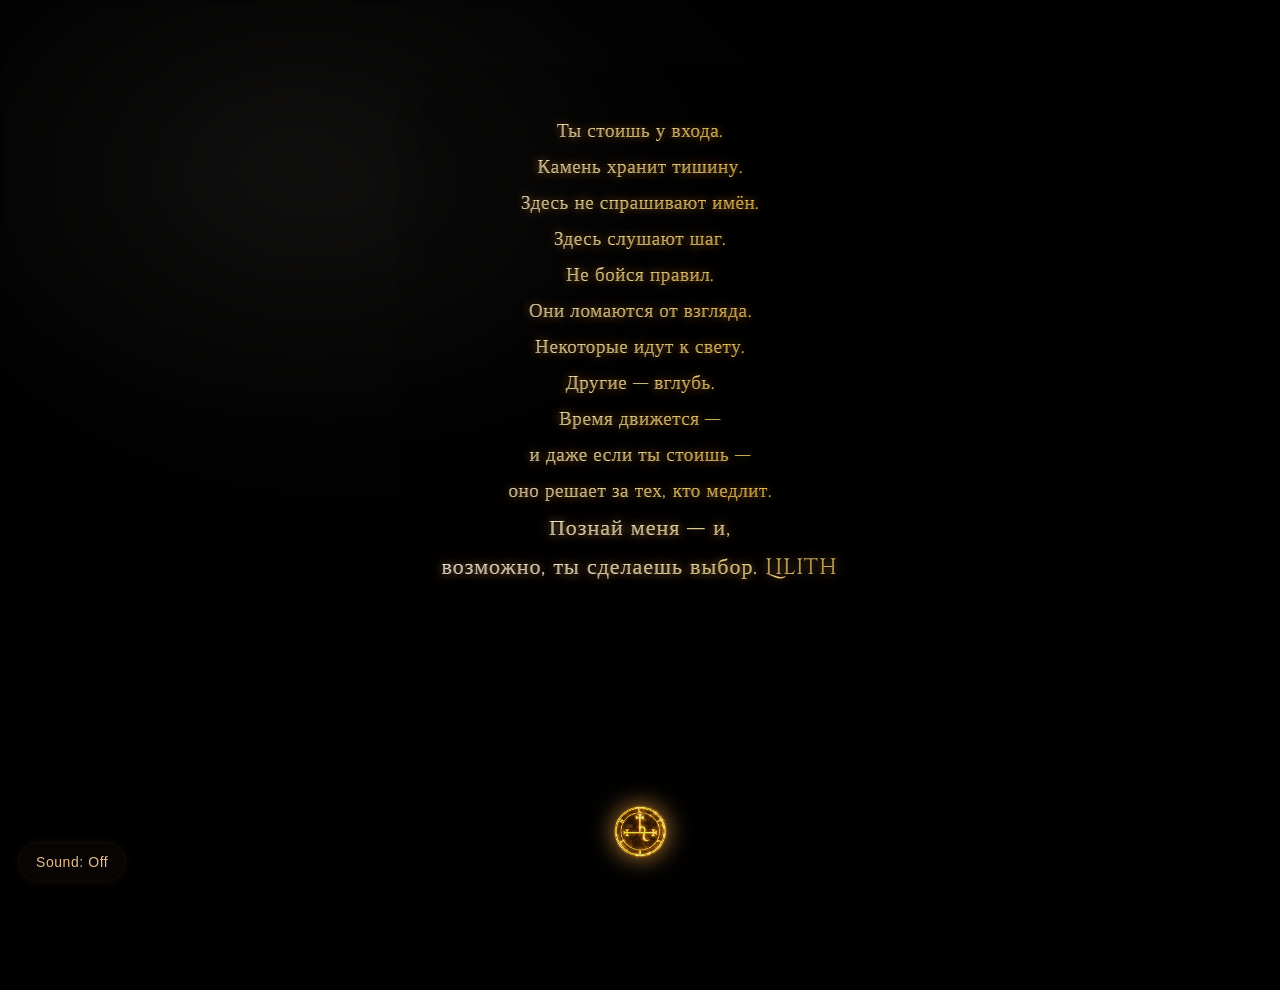
==== room1/index.html @ 4985ad8f "Initial release: LilithTemple interactive frontend project" ====
<!DOCTYPE html>
<html lang="ru">
<head>

<meta charset="UTF-8">
<meta name="viewport" content="width=device-width, initial-scale=1.0">

<title>Храм Лилит — Врата</title>

<link rel="stylesheet" href="styles.css?v=6">

</head>

<body>

<!-- =========================================================
     🎬 VIDEO SCENE
========================================================= -->

<div class="scene-container">
  <video id="scene1" class="scene-video" preload="auto" playsinline></video>
  <video id="scene2" class="scene-video" preload="auto" playsinline></video>
  <video id="scene3" class="scene-video" preload="auto" playsinline></video>
  <video id="scene4" class="scene-video" preload="auto" playsinline></video>
</div>

<!-- =========================================================
     🌫 ATMOSPHERIC OVERLAYS
========================================================= -->

<div class="water"></div>
<div class="moon-mist"></div>

<!-- =========================================================
     🜏 TEXT
========================================================= -->

<div class="temple">

  <div class="whisper">

    <span class="line" style="--d:0.2s">Ты стоишь у входа.</span>
    <span class="line" style="--d:1.1s">Камень хранит тишину.</span>

    <span class="line" style="--d:2.2s">Здесь не спрашивают имён.</span>
    <span class="line" style="--d:3.1s">Здесь слушают шаг.</span>

    <span class="line" style="--d:4.2s">Не бойся правил.</span>
    <span class="line" style="--d:5.1s">Они ломаются от взгляда.</span>

    <span class="line" style="--d:6.2s">Некоторые идут к свету.</span>
    <span class="line" style="--d:7.1s">Другие — вглубь.</span>

    <span class="line" style="--d:8.4s">Время движется —</span>
    <span class="line" style="--d:9.2s">и даже если ты стоишь —</span>
    <span class="line" style="--d:10.0s">оно решает за тех, кто медлит.</span>

    <span class="line final" style="--d:11.8s">Познай меня — и,</span>
    <span class="line final" style="--d:12.8s">возможно, ты сделаешь выбор. Lilith</span>

  </div>

</div>

<!-- =========================================================
     🔊 SOUND BUTTON
     Слева внизу, отдельно от сигила
========================================================= -->

<button id="soundToggleBtn" class="sound-btn" type="button" aria-pressed="false">
  Sound: Off
</button>

<!-- =========================================================
     🜏 SIGIL
========================================================= -->

<div class="sigil-gate">
  <a href="../room2/index.html">
    <img src="assets/img/sigil.png?v=4" alt="Сигил Лилит">
  </a>
</div>

<!-- =========================================================
     🔊 LOOP AUDIO
========================================================= -->

<audio id="ambientAudio" loop preload="auto">
  <source src="assets/audio/vxod.mp3" type="audio/mpeg">
</audio>

<script src="app.js?v=6"></script>

</body>
</html>
---- room1/styles.css ----
@font-face{
  font-family: "LilithGothic";
  src: url("assets/fonts/CinzelDecorative-Regular.ttf") format("truetype");
  font-display: swap;
}

/* =========================================================
   🜏 ROOM 1 — GATE / VIDEO INTRO
   Полный чистый CSS под cinematic вход
========================================================= */

:root{
  --ink: #d8d3c9;
}

/* =========================================================
   BASE
========================================================= */

html,
body{
  margin: 0;
  padding: 0;
  width: 100%;
  height: 100%;
}

body{
  background: #000;
  overflow: hidden;
  font-family: "Papyrus", "URW Chancery L", "Cinzel Decorative", "LilithGothic", serif;
  color: var(--ink);
}


/* =========================================================
   VIDEO SCENE
========================================================= */

.scene-container{
  position: fixed;
  inset: 0;
  z-index: 0;
  overflow: hidden;
  background: #000;
}

.scene-video{
  position: absolute;
  inset: 0;

  width: 100%;
  height: 100%;

  object-fit: cover;
  object-position: center center;

  opacity: 0;
  pointer-events: none;

  transition: opacity 1.8s ease-in-out;
}

/* активное видео */
.scene-video.active{
  opacity: 1;
}

/* видео, которое уже показано и зафиксировано на финале */
.scene-video.hold{
  opacity: 1;
}


/* =========================================================
   ATMOSPHERIC OVERLAYS
========================================================= */

.water,
.moon-mist{
  position: fixed;
  inset: 0;
  pointer-events: none;
}

/* воду оставляем выключенной */
.water{
  display: none;
}

/* лёгкая мистическая дымка поверх видео */
.moon-mist{
  z-index: 2;

  background:
    radial-gradient(
      520px 380px at 22% 18%,
      rgba(255, 240, 220, 0.12) 0%,
      rgba(255, 220, 180, 0.06) 38%,
      rgba(0,0,0,0.00) 72%
    ),
    radial-gradient(
      640px 440px at 28% 22%,
      rgba(255, 255, 255, 0.08) 0%,
      rgba(255, 255, 255, 0.03) 45%,
      rgba(0,0,0,0.00) 78%
    );

  mix-blend-mode: screen;
  filter: blur(1.6px);
  opacity: 0.34;

  animation: moonMist 9.5s ease-in-out infinite;
}

@keyframes moonMist{
  0%{
    transform: translate(-0.7%, -0.2%) scale(1.00);
    opacity: 0.22;
  }
  50%{
    transform: translate(0.9%, 0.5%) scale(1.03);
    opacity: 0.42;
  }
  100%{
    transform: translate(-0.7%, -0.2%) scale(1.00);
    opacity: 0.22;
  }
}


/* =========================================================
   TEXT
========================================================= */

.temple{
  position: relative;
  z-index: 10;

  width: 100%;
  height: 100%;

  display: flex;
  justify-content: center;
  align-items: flex-start;

  padding-top: 6vh;
}

.whisper{
  max-width: 720px;
  padding: 18px 22px;
  border-radius: 14px;

  background: rgba(0,0,0,0.10);
  box-shadow: 0 0 25px rgba(0,0,0,0.22);

  text-align: center;
}

/* строки не стартуют, пока body не ready */
body:not(.ready) .line{
  animation: none !important;
  opacity: 0;
  transform: translateY(10px);
}

.line{
  display: block;
  margin: 10px 0;

  font-size: 19px;
  letter-spacing: 0.6px;

  opacity: 0;
  transform: translateY(10px);

  background: linear-gradient(
    90deg,
    #ffffff 0%,
    #fff3b0 18%,
    #ffcf4a 40%,
    #ff8a00 62%,
    #ffd7a3 100%
  );
  background-size: 220% 100%;

  -webkit-background-clip: text;
  background-clip: text;
  color: transparent;

  text-shadow:
    0 0 8px rgba(255, 190, 80, 0.45),
    0 0 16px rgba(255, 120, 0, 0.30),
    0 1px 0 rgba(0,0,0,0.35);

  -webkit-text-stroke: 0.2px rgba(0,0,0,0.20);

  animation:
    lineIn 1.2s ease forwards,
    ember 2.6s ease-in-out infinite;

  animation-delay: var(--d, 0s), calc(var(--d, 0s) + 0.15s);
}

.line.final{
  font-size: 22px;
  letter-spacing: 1px;

  background: linear-gradient(
    90deg,
    #ffffff 0%,
    #fff7cc 22%,
    #ffd35a 45%,
    #ff9a1a 68%,
    #fff0c9 100%
  );
  background-size: 240% 100%;

  -webkit-background-clip: text;
  background-clip: text;
  color: transparent;

  -webkit-text-stroke: 0.2px rgba(0,0,0,0.15);
  paint-order: stroke fill;

  text-shadow:
    0 0 10px rgba(255, 210, 120, 0.55),
    0 0 22px rgba(255, 130, 0, 0.35),
    0 1px 0 rgba(0,0,0,0.30);

  opacity: 0;
}

@keyframes lineIn{
  from{
    opacity: 0;
    transform: translateY(10px);
    filter: blur(1px);
  }
  to{
    opacity: 1;
    transform: translateY(0);
    filter: blur(0);
  }
}

@keyframes ember{
  0%{
    background-position: 0% 50%;
  }
  50%{
    background-position: 100% 50%;
  }
  100%{
    background-position: 0% 50%;
  }
}


/* =========================================================
   SIGIL
========================================================= */

.sigil-gate{
  position: fixed;
  left: 50%;
  bottom: 20px;
  transform: translateX(-50%);
  z-index: 20;

  touch-action: manipulation;
  -webkit-tap-highlight-color: transparent;
}

.sigil-gate a{
  display: block;
}

.sigil-gate img{
  width: 120px;
  opacity: 0.9;
  cursor: pointer;

  filter:
    brightness(1.2)
    contrast(1.1)
    drop-shadow(0 0 12px rgba(255,170,70,0.8));

  mix-blend-mode: screen;
  animation: sigilPulse 4s ease-in-out infinite;
  transition:
    transform 0.4s ease,
    filter 0.4s ease,
    opacity 0.4s ease;
}

.sigil-gate img:hover{
  transform: scale(1.1);
  filter:
    brightness(1.35)
    contrast(1.15)
    drop-shadow(0 0 20px rgba(255,200,120,0.95));
}

@keyframes sigilPulse{
  0%{
    transform: scale(1);
    filter: brightness(1.1) drop-shadow(0 0 8px rgba(255,170,70,0.6));
  }

  50%{
    transform: scale(1.08);
    filter: brightness(1.4) drop-shadow(0 0 20px rgba(255,200,120,0.9));
  }

  100%{
    transform: scale(1);
    filter: brightness(1.1) drop-shadow(0 0 8px rgba(255,170,70,0.6));
  }
}


/* =========================================================
   RESPONSIVE
========================================================= */

/* широкие, но невысокие экраны */
@media (min-width: 1200px) and (max-height: 900px){
  .temple{
    padding-top: 10vh;
  }
}

/* 1000-1200 */
@media (min-width: 1000px) and (max-width: 1200px){
  .temple{
    padding-top: 8vh;
  }
}

/* 821-999 */
@media (min-width: 821px) and (max-width: 999px){
  .temple{
    padding-top: 9vh;
  }

  .whisper{
    max-width: 78%;
  }
}

/* 601-820 */
@media (min-width: 601px) and (max-width: 820px){
  .temple{
    padding-top: 12vh;
  }

  .whisper{
    max-width: 84%;
    padding: 16px 18px;
  }

  .line{
    font-size: 17px;
    margin: 9px 0;
  }

  .line.final{
    font-size: 19px;
  }

  .sigil-gate img{
    width: 104px;
  }
}

/* до 600 */
@media (max-width: 600px){
  .scene-video{
    object-position: center center;
  }

  .temple{
    padding-top: 18vh;
  }

  .whisper{
    max-width: 88%;
    padding: 14px 16px;
  }

  .line{
    font-size: 16px;
    margin: 8px 0;
  }

  .line.final{
    font-size: 18px;
  }

  .sigil-gate{
    bottom: 18px;
  }

  .sigil-gate img{
    width: 96px;
  }
}

/* до 420 */
@media (max-width: 420px){
  .temple{
    padding-top: 20vh;
  }

  .whisper{
    max-width: 90%;
    padding: 12px 14px;
    border-radius: 12px;
  }

  .line{
    font-size: 15px;
    margin: 7px 0;
  }

  .line.final{
    font-size: 17px;
  }

  .sigil-gate img{
    width: 88px;
  }
}

/* большие экраны */
@media (min-width: 1400px) and (min-height: 850px){
  .temple{
    padding-top: 20vh;
  }
}






/* =========================================================
   🔊 SOUND BUTTON (левый нижний угол)
========================================================= */

.sound-btn{
  position: fixed;

  left: 20px;
  bottom: 20px;

  z-index: 25;

  padding: 10px 16px;
  border: none;
  border-radius: 999px;

  background: rgba(20, 10, 8, 0.42);
  color: rgba(255, 210, 150, 0.9);

  font-size: 14px;
  letter-spacing: 0.04em;

  cursor: pointer;

  box-shadow: 0 0 10px rgba(255,170,90,0.12);
  backdrop-filter: blur(2px);

  transition:
    background 0.25s ease,
    color 0.25s ease,
    box-shadow 0.25s ease,
    transform 0.25s ease;
}

/* hover */
.sound-btn:hover{
  background: rgba(35, 18, 12, 0.55);

  box-shadow:
    0 0 14px rgba(255,180,110,0.25);

  transform: translateY(-1px);
}

/* активное состояние (когда звук включён) */
.sound-btn.active{
  background: rgba(60, 25, 12, 0.65);

  color: rgba(255, 230, 180, 0.95);

  box-shadow:
    0 0 18px rgba(255,200,120,0.35);
}

/* убираем синюю подсветку на мобильных */
.sound-btn:focus{
  outline: none;
}
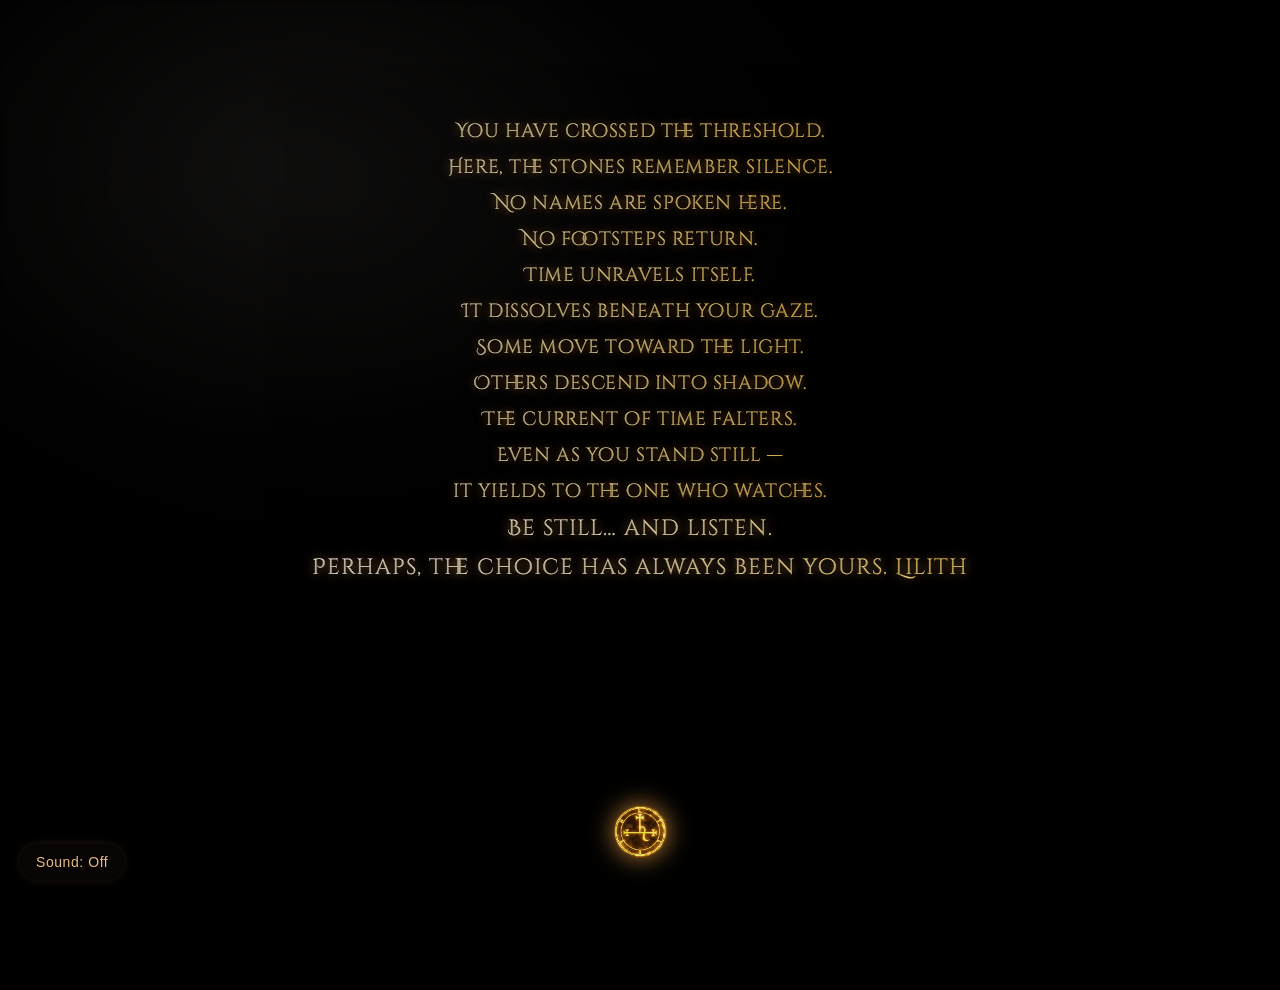
==== commit 8f2a4dbb: "Optimize Lilith Temple media and finalize rooms" ====
--- a/room1/index.html
+++ b/room1/index.html
@@ -5,9 +5,9 @@
 <meta charset="UTF-8">
 <meta name="viewport" content="width=device-width, initial-scale=1.0">
 
-<title>Храм Лилит — Врата</title>
+<title>Gate of the Lilith Temple</title>
 
-<link rel="stylesheet" href="styles.css?v=6">
+<link rel="stylesheet" href="styles.css?v=7">
 
 </head>
 
@@ -39,24 +39,24 @@
 
   <div class="whisper">
 
-    <span class="line" style="--d:0.2s">Ты стоишь у входа.</span>
-    <span class="line" style="--d:1.1s">Камень хранит тишину.</span>
+    <span class="line" style="--d:0.2s">You have crossed the threshold.</span>
+    <span class="line" style="--d:1.1s">Here, the stones remember silence.</span>
 
-    <span class="line" style="--d:2.2s">Здесь не спрашивают имён.</span>
-    <span class="line" style="--d:3.1s">Здесь слушают шаг.</span>
+    <span class="line" style="--d:2.2s">No names are spoken here.</span>
+    <span class="line" style="--d:3.1s">No footsteps return.</span>
 
-    <span class="line" style="--d:4.2s">Не бойся правил.</span>
-    <span class="line" style="--d:5.1s">Они ломаются от взгляда.</span>
+    <span class="line" style="--d:4.2s">Time unravels itself.</span>
+    <span class="line" style="--d:5.1s">It dissolves beneath your gaze.</span>
 
-    <span class="line" style="--d:6.2s">Некоторые идут к свету.</span>
-    <span class="line" style="--d:7.1s">Другие — вглубь.</span>
+    <span class="line" style="--d:6.2s">Some move toward the light.</span>
+    <span class="line" style="--d:7.1s">Others descend into shadow.</span>
 
-    <span class="line" style="--d:8.4s">Время движется —</span>
-    <span class="line" style="--d:9.2s">и даже если ты стоишь —</span>
-    <span class="line" style="--d:10.0s">оно решает за тех, кто медлит.</span>
+    <span class="line" style="--d:8.4s">The current of time falters.</span>
+    <span class="line" style="--d:9.2s">Even as you stand still —</span>
+    <span class="line" style="--d:10.0s">it yields to the one who watches.</span>
 
-    <span class="line final" style="--d:11.8s">Познай меня — и,</span>
-    <span class="line final" style="--d:12.8s">возможно, ты сделаешь выбор. Lilith</span>
+    <span class="line final" style="--d:11.8s">Be still… and listen.</span>
+    <span class="line final" style="--d:12.8s">Perhaps, the choice has always been yours. Lilith</span>
 
   </div>
 
@@ -77,7 +77,7 @@
 
 <div class="sigil-gate">
   <a href="../room2/index.html">
-    <img src="assets/img/sigil.png?v=4" alt="Сигил Лилит">
+    <img src="assets/img/sigil.webp?v=4" alt="Сигил Лилит">
   </a>
 </div>
 
@@ -89,7 +89,7 @@
   <source src="assets/audio/vxod.mp3" type="audio/mpeg">
 </audio>
 
-<script src="app.js?v=6"></script>
+<script src="app.js?v=7"></script>
 
 </body>
 </html>
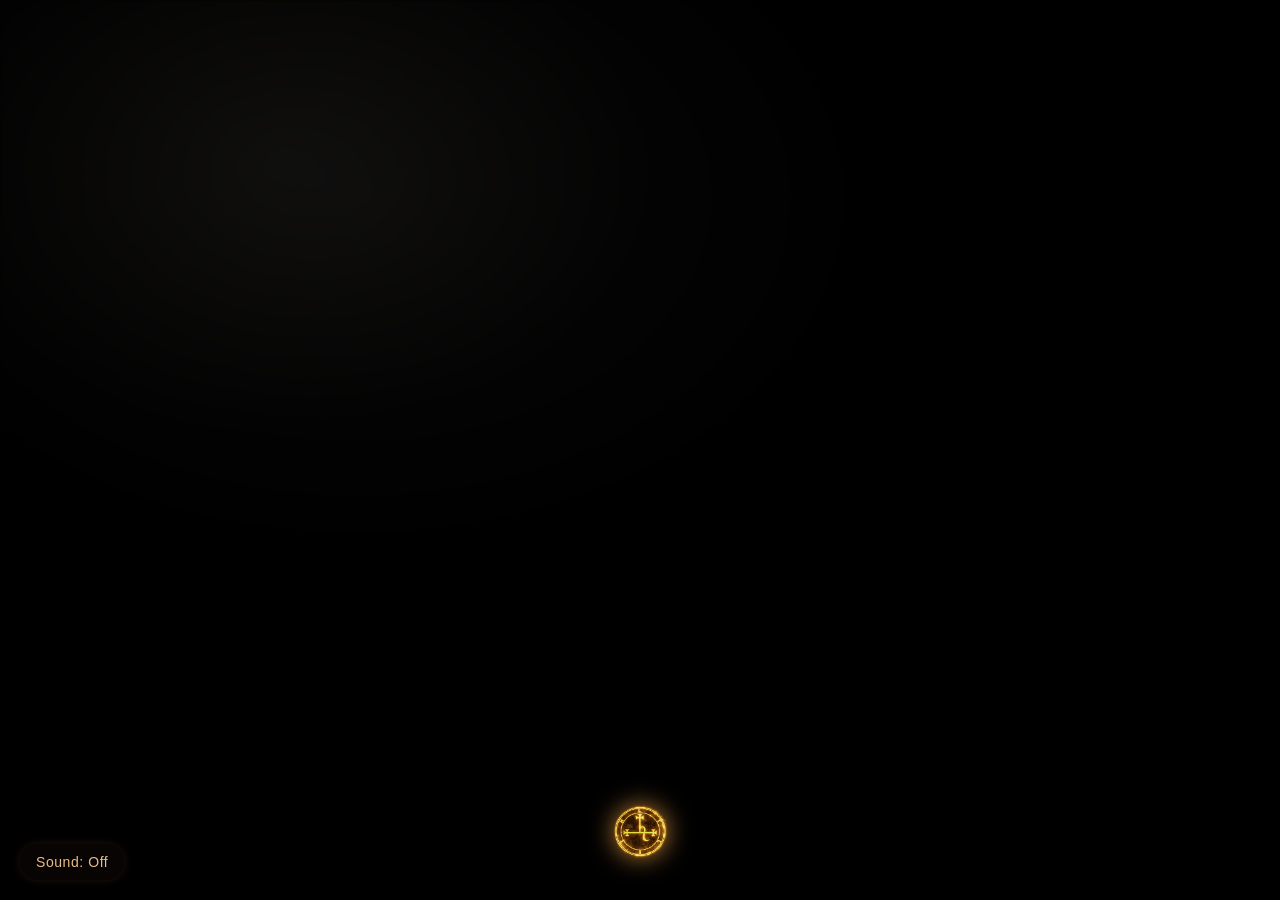
==== commit 5ed5728e: "Remove text from room1, move intro to room0" ====
--- a/room1/index.html
+++ b/room1/index.html
@@ -31,36 +31,6 @@
 <div class="water"></div>
 <div class="moon-mist"></div>
 
-<!-- =========================================================
-     🜏 TEXT
-========================================================= -->
-
-<div class="temple">
-
-  <div class="whisper">
-
-    <span class="line" style="--d:0.2s">You have crossed the threshold.</span>
-    <span class="line" style="--d:1.1s">Here, the stones remember silence.</span>
-
-    <span class="line" style="--d:2.2s">No names are spoken here.</span>
-    <span class="line" style="--d:3.1s">No footsteps return.</span>
-
-    <span class="line" style="--d:4.2s">Time unravels itself.</span>
-    <span class="line" style="--d:5.1s">It dissolves beneath your gaze.</span>
-
-    <span class="line" style="--d:6.2s">Some move toward the light.</span>
-    <span class="line" style="--d:7.1s">Others descend into shadow.</span>
-
-    <span class="line" style="--d:8.4s">The current of time falters.</span>
-    <span class="line" style="--d:9.2s">Even as you stand still —</span>
-    <span class="line" style="--d:10.0s">it yields to the one who watches.</span>
-
-    <span class="line final" style="--d:11.8s">Be still… and listen.</span>
-    <span class="line final" style="--d:12.8s">Perhaps, the choice has always been yours. Lilith</span>
-
-  </div>
-
-</div>
 
 <!-- =========================================================
      🔊 SOUND BUTTON
